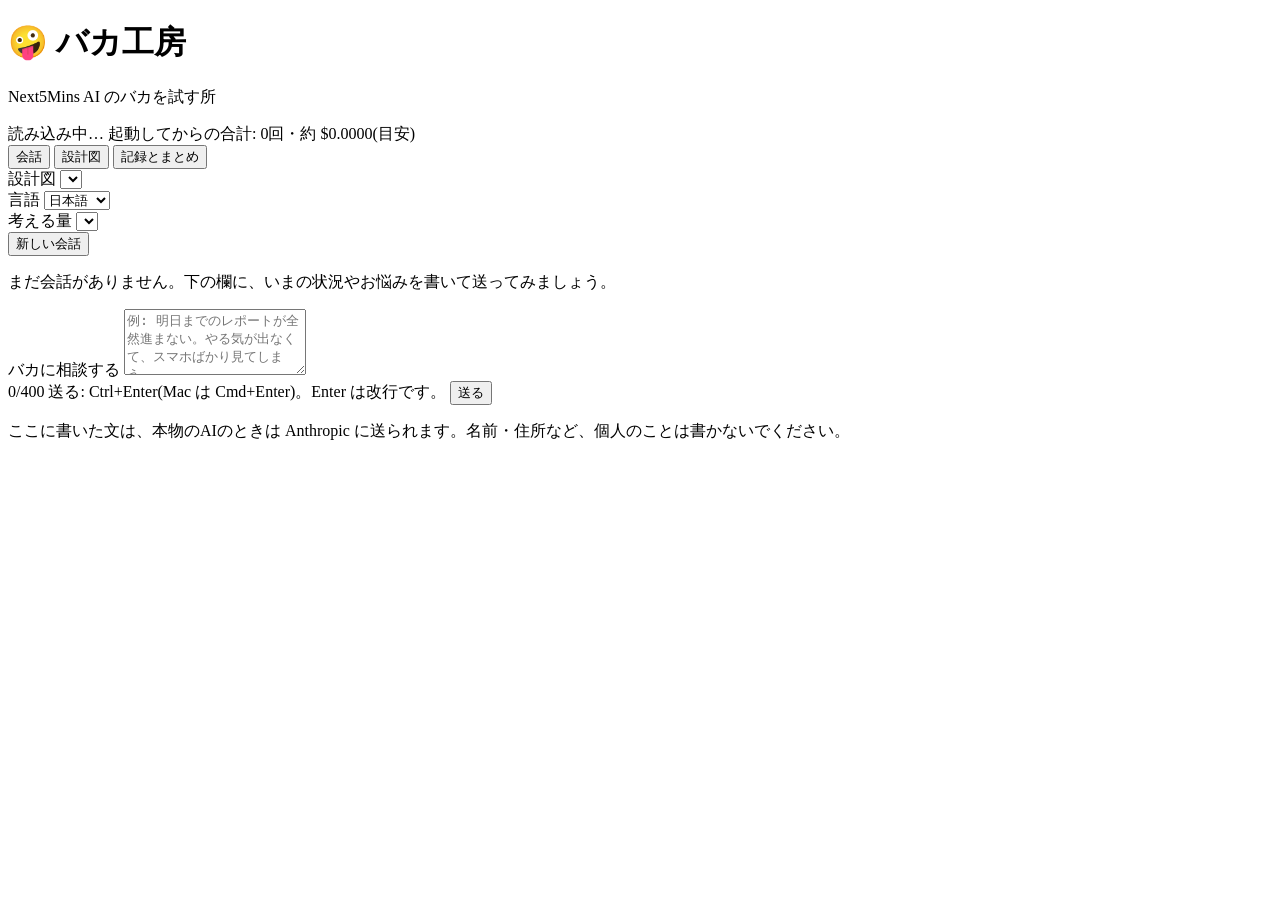
==== 成果物/制作・販売部/Next5MinsAI/idiot-lab/web/index.html @ f8cac487 "バカ工房: バカの仕組み(頭)・窓口(サーバー)・会話の画面・自動テスト。点検(安全・費用・校閲)の指摘を直した・所見・決定 N5 2026-11-06 / 1(2026-11-06。社長の指示「まず" ====
<!doctype html>
<html lang="ja">
<head>
<meta charset="utf-8">
<meta name="viewport" content="width=device-width, initial-scale=1">
<title>バカ工房</title>
<link rel="stylesheet" href="/web/app.css">
</head>
<body>
<header class="top">
  <div class="top-inner">
    <div class="brand">
      <h1 class="brand-title">🤪 バカ工房</h1>
      <p class="brand-sub">Next5Mins AI のバカを試す所</p>
    </div>
    <div class="top-info">
      <span id="modeBadge" class="badge">読み込み中…</span>
      <span id="modelName" class="model-name"></span>
      <span id="totals" class="totals">起動してからの合計: 0回・約 $0.0000(目安)</span>
    </div>
  </div>
  <div id="dryBand" class="dry-band" hidden>予行: にせのバカが答えています(AIは使っていません)</div>
</header>

<main class="main">
  <div id="loadError" class="err-box" role="alert" hidden></div>

  <div class="tabs" role="tablist" aria-label="画面の切り替え">
    <button type="button" class="tab is-active" id="tab-chat" role="tab" aria-selected="true" aria-controls="panel-chat" data-tab="chat">会話</button>
    <button type="button" class="tab" id="tab-bp" role="tab" aria-selected="false" aria-controls="panel-bp" data-tab="bp">設計図</button>
    <button type="button" class="tab" id="tab-sum" role="tab" aria-selected="false" aria-controls="panel-sum" data-tab="sum">記録とまとめ</button>
  </div>

  <!-- 会話 -->
  <section id="panel-chat" class="panel" role="tabpanel" aria-labelledby="tab-chat">
    <div class="settings">
      <div class="field">
        <label for="chatRef">設計図</label>
        <select id="chatRef"></select>
      </div>
      <div class="field">
        <label for="chatLang">言語</label>
        <select id="chatLang">
          <option value="ja">日本語</option>
          <option value="en">English</option>
        </select>
      </div>
      <div class="field">
        <label for="chatThink">考える量</label>
        <select id="chatThink"></select>
      </div>
      <div class="field field-btn">
        <button type="button" id="newConv" class="btn btn-sub">新しい会話</button>
      </div>
    </div>
    <p id="lockNote" class="hint" hidden>会話の途中は、設計図・言語・考える量を変えられません。変えるときは「新しい会話」を押してください。</p>

    <div id="log" class="log" aria-live="polite">
      <p id="emptyNote" class="empty-note">まだ会話がありません。下の欄に、いまの状況やお悩みを書いて送ってみましょう。</p>
    </div>
    <div id="thinkingRow" class="thinking-row" hidden>
      <span class="thinking-text">🤪 バカが考えています<span class="dots" aria-hidden="true"><i>.</i><i>.</i><i>.</i></span></span>
    </div>
    <div id="chatError" class="err-box" role="alert" hidden></div>

    <div class="input-area">
      <label for="chatText" class="input-label">バカに相談する</label>
      <textarea id="chatText" rows="4" placeholder="例: 明日までのレポートが全然進まない。やる気が出なくて、スマホばかり見てしまう。"></textarea>
      <div class="input-row">
        <span id="charCount" class="char-count">0/400</span>
        <span class="key-hint">送る: Ctrl+Enter(Mac は Cmd+Enter)。Enter は改行です。</span>
        <button type="button" id="sendBtn" class="btn btn-main">送る</button>
      </div>
      <p class="notice">ここに書いた文は、本物のAIのときは Anthropic に送られます。名前・住所など、個人のことは書かないでください。</p>
    </div>
  </section>

  <!-- 設計図 -->
  <section id="panel-bp" class="panel" role="tabpanel" aria-labelledby="tab-bp" hidden>
    <div class="explain">
      <p>公式の設計図(v001…)は Claude が作ります。ここで保存すると、このPCの中だけの下書き(d001…)になります。</p>
      <p>良い下書きができたら、「記録とまとめ」で Claude に渡してください。</p>
    </div>
    <div class="field field-wide">
      <label for="bpRef">見る設計図</label>
      <select id="bpRef"></select>
    </div>
    <div id="bpMsg" class="msg" role="status" hidden></div>

    <form id="bpForm" class="bp-form" autocomplete="off">
      <div class="field"><label for="bp-title">名前(title。60文字まで)</label><input type="text" id="bp-title"></div>
      <div class="field"><label for="bp-note">変えた所のメモ(note)</label><textarea id="bp-note" rows="3"></textarea></div>
      <div class="field"><label for="bp-persona">バカの人物像(persona)</label><textarea id="bp-persona" rows="6"></textarea></div>
      <div class="field"><label for="bp-core_rule">いちばん大事な決まり(core_rule)</label><textarea id="bp-core_rule" rows="4"></textarea></div>

      <fieldset class="group">
        <legend>ネタの型(neta_types)</legend>
        <div id="netaList" class="neta-list"></div>
        <button type="button" id="netaAdd" class="btn btn-sub">型を足す</button>
      </fieldset>

      <div class="field"><label for="bp-rules">調子の決まり(rules。1行に1つ)</label><textarea id="bp-rules" rows="6"></textarea></div>
      <div class="field"><label for="bp-banned">やってはいけないこと(banned。1行に1つ)</label><textarea id="bp-banned" rows="6"></textarea></div>
      <div class="field"><label for="bp-conversation_rules">会話の続きの決まり(conversation_rules。1行に1つ)</label><textarea id="bp-conversation_rules" rows="6"></textarea></div>
      <div class="field"><label for="bp-item_rules">投げる品物の決まり(item_rules。1行に1つ)</label><textarea id="bp-item_rules" rows="6"></textarea></div>

      <fieldset class="group">
        <legend>叫ぶ言葉(shout_line)</legend>
        <div class="field"><label for="bp-shout-ja">日本語</label><input type="text" id="bp-shout-ja"></div>
        <div class="field"><label for="bp-shout-en">English</label><input type="text" id="bp-shout-en"></div>
      </fieldset>

      <fieldset class="group">
        <legend>長さの上限(length。日本語は文字数 10〜400、English は語数 5〜120)</legend>
        <div class="len-grid">
          <div class="field"><label for="bp-len-ja-say">日本語: せりふの長さ(say)</label><input type="number" id="bp-len-ja-say" min="10" max="400"></div>
          <div class="field"><label for="bp-len-ja-instruction">日本語: やることの長さ(instruction)</label><input type="number" id="bp-len-ja-instruction" min="10" max="400"></div>
          <div class="field"><label for="bp-len-ja-why_it_works">日本語: なぜ効くかの長さ(why_it_works)</label><input type="number" id="bp-len-ja-why_it_works" min="10" max="400"></div>
          <div class="field"><label for="bp-len-en-say">English: せりふの長さ(say)</label><input type="number" id="bp-len-en-say" min="5" max="120"></div>
          <div class="field"><label for="bp-len-en-instruction">English: やることの長さ(instruction)</label><input type="number" id="bp-len-en-instruction" min="5" max="120"></div>
          <div class="field"><label for="bp-len-en-why_it_works">English: なぜ効くかの長さ(why_it_works)</label><input type="number" id="bp-len-en-why_it_works" min="5" max="120"></div>
        </div>
      </fieldset>

      <fieldset class="group">
        <legend>言い回しの注意(language_notes)</legend>
        <div class="field"><label for="bp-ln-ja">日本語</label><textarea id="bp-ln-ja" rows="3"></textarea></div>
        <div class="field"><label for="bp-ln-en">English</label><textarea id="bp-ln-en" rows="3"></textarea></div>
      </fieldset>

      <details class="group adv">
        <summary>上級: お手本の会話(examples)</summary>
        <p class="hint">JSON で書きます。形は CONTRACT の1章のとおり。分からなければ、さわらないでください。</p>
        <div class="field"><label for="bp-examples">お手本の会話(examples。JSON)</label><textarea id="bp-examples" rows="12" class="mono" spellcheck="false"></textarea></div>
      </details>

      <div class="btn-row">
        <button type="button" id="bpSave" class="btn btn-main">下書きとして保存</button>
        <button type="button" id="bpSystem" class="btn btn-sub">指示文の全文を見る</button>
      </div>
    </form>
    <div id="bpErr" class="err-box" role="alert" hidden></div>
    <div id="sysWrap" hidden>
      <h2 class="sub-h" id="sysTitle">指示文の全文</h2>
      <pre id="sysPre" class="sys-pre" tabindex="0"></pre>
    </div>
  </section>

  <!-- 記録とまとめ -->
  <section id="panel-sum" class="panel" role="tabpanel" aria-labelledby="tab-sum" hidden>
    <div class="explain">
      <p>会話の記録から、Claude に渡すまとめを作ります。</p>
      <p class="warn-line">公開のリポジトリ(GitHub の公開の置き場)には貼らないでください(Claude とのチャットに貼るだけ)。</p>
    </div>
    <div class="settings">
      <div class="field">
        <label for="sumDays">直近の日数(1〜30)</label>
        <input type="number" id="sumDays" min="1" max="30" value="7">
      </div>
      <div class="field field-check">
        <label class="check"><input type="checkbox" id="sumRated" checked> 評価をつけた回だけ</label>
      </div>
      <div class="field">
        <label for="sumDraft">下書きの設計図も入れる</label>
        <select id="sumDraft"></select>
      </div>
      <div class="field field-btn">
        <button type="button" id="sumMake" class="btn btn-main">まとめを作る</button>
      </div>
    </div>
    <div id="sumErr" class="err-box" role="alert" hidden></div>
    <div id="sumOut" hidden>
      <label for="sumText" class="input-label">できたまとめ(読むだけ)</label>
      <textarea id="sumText" rows="16" readonly class="mono"></textarea>
      <div class="btn-row">
        <button type="button" id="sumCopy" class="btn btn-sub">コピー</button>
        <span id="sumCopyMsg" class="msg-inline" role="status"></span>
      </div>
    </div>

    <div class="steps">
      <h2 class="sub-h">試行錯誤の手順</h2>
      <ol>
        <li>「会話」で、いまの状況を書いて、バカに答えさせる。言い返して、会話もできる。</li>
        <li>答えごとに「いい・ふつう・だめ」を押して、ひとことメモを書く。</li>
        <li>気になったら「設計図」で性格や決まりを直して、下書きとして保存し、新しい会話で試す。</li>
        <li>ここで「まとめを作る」を押し、出てきた文をコピーして、Claude とのチャットに貼る。</li>
        <li>Claude が、まとめをもとに、新しい公式の設計図を作る。</li>
        <li>PC の Claude Code で <code>/とる</code> と打つと(取り込みの合図です)、新しい設計図が取り込まれる。そのあと、また 1 から試す。</li>
      </ol>
    </div>
  </section>
</main>
<script src="/web/app.js"></script>
</body>
</html>
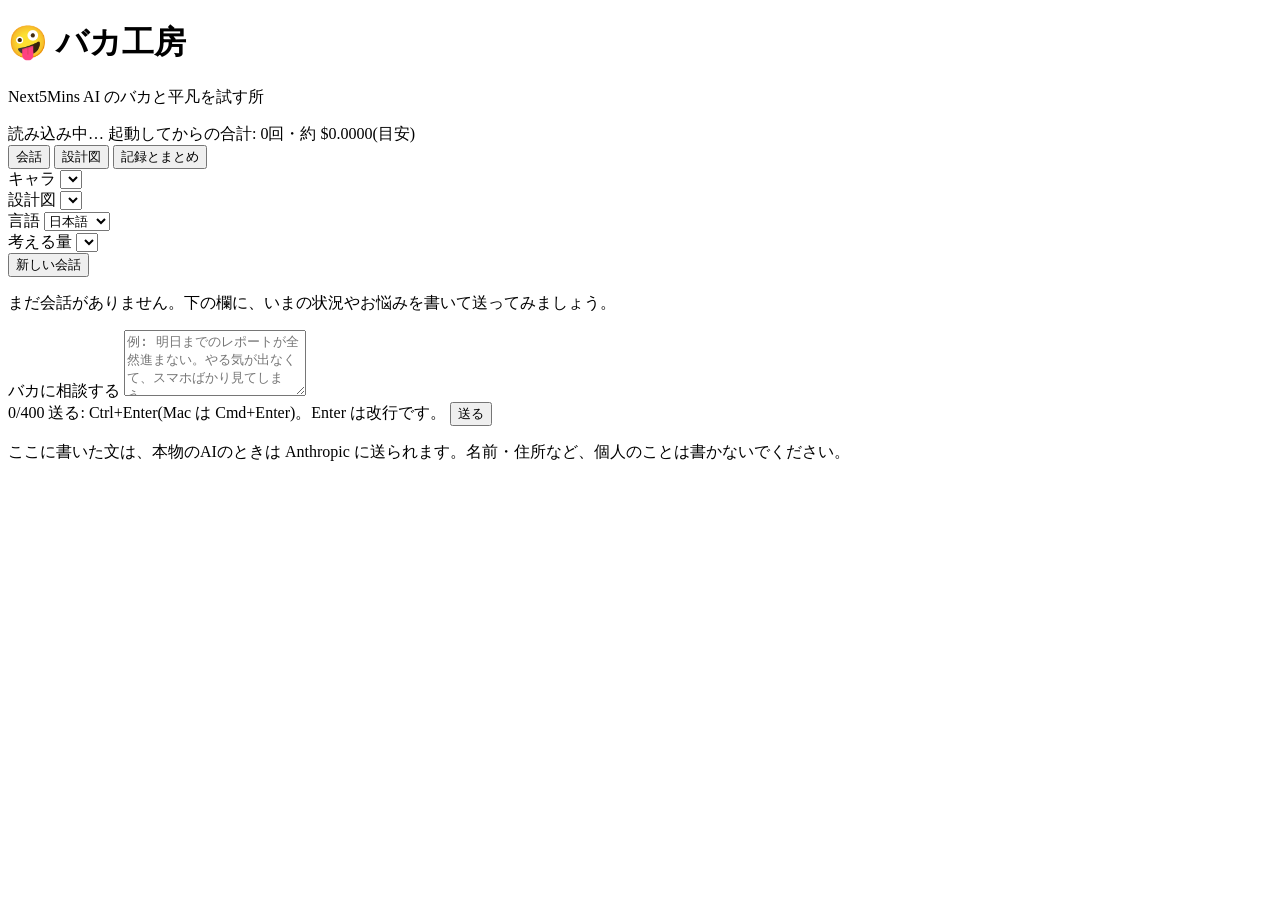
==== commit d3ab5c8d: "バカ工房に「😐 平凡」を足した(同じサイト・同じ .bat・同じ保存した鍵で、キャラの欄で選ぶ)・平凡の頭 brain/average/ と設計図 v001「最初の平凡」(一歩の型13)・askIdi" ====
--- a/成果物/制作・販売部/Next5MinsAI/idiot-lab/web/index.html
+++ b/成果物/制作・販売部/Next5MinsAI/idiot-lab/web/index.html
@@ -11,7 +11,7 @@
   <div class="top-inner">
     <div class="brand">
       <h1 class="brand-title">🤪 バカ工房</h1>
-      <p class="brand-sub">Next5Mins AI のバカを試す所</p>
+      <p class="brand-sub">Next5Mins AI のバカと平凡を試す所</p>
     </div>
     <div class="top-info">
       <span id="modeBadge" class="badge">読み込み中…</span>
@@ -19,7 +19,7 @@
       <span id="totals" class="totals">起動してからの合計: 0回・約 $0.0000(目安)</span>
     </div>
   </div>
-  <div id="dryBand" class="dry-band" hidden>予行: にせのバカが答えています(AIは使っていません)</div>
+  <div id="dryBand" class="dry-band" hidden>予行: にせのAIが答えています(AIは使っていません)</div>
 </header>
 
 <main class="main">
@@ -35,6 +35,10 @@
   <section id="panel-chat" class="panel" role="tabpanel" aria-labelledby="tab-chat">
     <div class="settings">
       <div class="field">
+        <label for="chatChar">キャラ</label>
+        <select id="chatChar"></select>
+      </div>
+      <div class="field">
         <label for="chatRef">設計図</label>
         <select id="chatRef"></select>
       </div>
@@ -53,18 +57,18 @@
         <button type="button" id="newConv" class="btn btn-sub">新しい会話</button>
       </div>
     </div>
-    <p id="lockNote" class="hint" hidden>会話の途中は、設計図・言語・考える量を変えられません。変えるときは「新しい会話」を押してください。</p>
+    <p id="lockNote" class="hint" hidden>会話の途中は、キャラ・設計図・言語・考える量を変えられません。変えるときは「新しい会話」を押してください。</p>
 
     <div id="log" class="log" aria-live="polite">
       <p id="emptyNote" class="empty-note">まだ会話がありません。下の欄に、いまの状況やお悩みを書いて送ってみましょう。</p>
     </div>
     <div id="thinkingRow" class="thinking-row" hidden>
-      <span class="thinking-text">🤪 バカが考えています<span class="dots" aria-hidden="true"><i>.</i><i>.</i><i>.</i></span></span>
+      <span class="thinking-text"><span id="thinkingWho">🤪 バカ</span>が考えています<span class="dots" aria-hidden="true"><i>.</i><i>.</i><i>.</i></span></span>
     </div>
     <div id="chatError" class="err-box" role="alert" hidden></div>
 
     <div class="input-area">
-      <label for="chatText" class="input-label">バカに相談する</label>
+      <label for="chatText" id="chatLabel" class="input-label">バカに相談する</label>
       <textarea id="chatText" rows="4" placeholder="例: 明日までのレポートが全然進まない。やる気が出なくて、スマホばかり見てしまう。"></textarea>
       <div class="input-row">
         <span id="charCount" class="char-count">0/400</span>
@@ -82,6 +86,10 @@
       <p>良い下書きができたら、「記録とまとめ」で Claude に渡してください。</p>
     </div>
     <div class="field field-wide">
+      <label for="bpChar">キャラ</label>
+      <select id="bpChar"></select>
+    </div>
+    <div class="field field-wide">
       <label for="bpRef">見る設計図</label>
       <select id="bpRef"></select>
     </div>
@@ -90,11 +98,11 @@
     <form id="bpForm" class="bp-form" autocomplete="off">
       <div class="field"><label for="bp-title">名前(title。60文字まで)</label><input type="text" id="bp-title"></div>
       <div class="field"><label for="bp-note">変えた所のメモ(note)</label><textarea id="bp-note" rows="3"></textarea></div>
-      <div class="field"><label for="bp-persona">バカの人物像(persona)</label><textarea id="bp-persona" rows="6"></textarea></div>
+      <div class="field"><label for="bp-persona" id="bpPersonaLabel">バカの人物像(persona)</label><textarea id="bp-persona" rows="6"></textarea></div>
       <div class="field"><label for="bp-core_rule">いちばん大事な決まり(core_rule)</label><textarea id="bp-core_rule" rows="4"></textarea></div>
 
       <fieldset class="group">
-        <legend>ネタの型(neta_types)</legend>
+        <legend id="netaLegend">ネタの型(neta_types)</legend>
         <div id="netaList" class="neta-list"></div>
         <button type="button" id="netaAdd" class="btn btn-sub">型を足す</button>
       </fieldset>
@@ -102,9 +110,9 @@
       <div class="field"><label for="bp-rules">調子の決まり(rules。1行に1つ)</label><textarea id="bp-rules" rows="6"></textarea></div>
       <div class="field"><label for="bp-banned">やってはいけないこと(banned。1行に1つ)</label><textarea id="bp-banned" rows="6"></textarea></div>
       <div class="field"><label for="bp-conversation_rules">会話の続きの決まり(conversation_rules。1行に1つ)</label><textarea id="bp-conversation_rules" rows="6"></textarea></div>
-      <div class="field"><label for="bp-item_rules">投げる品物の決まり(item_rules。1行に1つ)</label><textarea id="bp-item_rules" rows="6"></textarea></div>
-
-      <fieldset class="group">
+      <div class="field" id="itemRulesField"><label for="bp-item_rules">投げる品物の決まり(item_rules。1行に1つ)</label><textarea id="bp-item_rules" rows="6"></textarea></div>
+
+      <fieldset class="group" id="shoutGroup">
         <legend>叫ぶ言葉(shout_line)</legend>
         <div class="field"><label for="bp-shout-ja">日本語</label><input type="text" id="bp-shout-ja"></div>
         <div class="field"><label for="bp-shout-en">English</label><input type="text" id="bp-shout-en"></div>
@@ -154,6 +162,10 @@
     </div>
     <div class="settings">
       <div class="field">
+        <label for="sumChar">キャラ</label>
+        <select id="sumChar"></select>
+      </div>
+      <div class="field">
         <label for="sumDays">直近の日数(1〜30)</label>
         <input type="number" id="sumDays" min="1" max="30" value="7">
       </div>
@@ -181,7 +193,7 @@
     <div class="steps">
       <h2 class="sub-h">試行錯誤の手順</h2>
       <ol>
-        <li>「会話」で、いまの状況を書いて、バカに答えさせる。言い返して、会話もできる。</li>
+        <li>「会話」で、いまの状況を書いて、キャラ(バカか平凡)に答えさせる。言い返して、会話もできる。</li>
         <li>答えごとに「いい・ふつう・だめ」を押して、ひとことメモを書く。</li>
         <li>気になったら「設計図」で性格や決まりを直して、下書きとして保存し、新しい会話で試す。</li>
         <li>ここで「まとめを作る」を押し、出てきた文をコピーして、Claude とのチャットに貼る。</li>
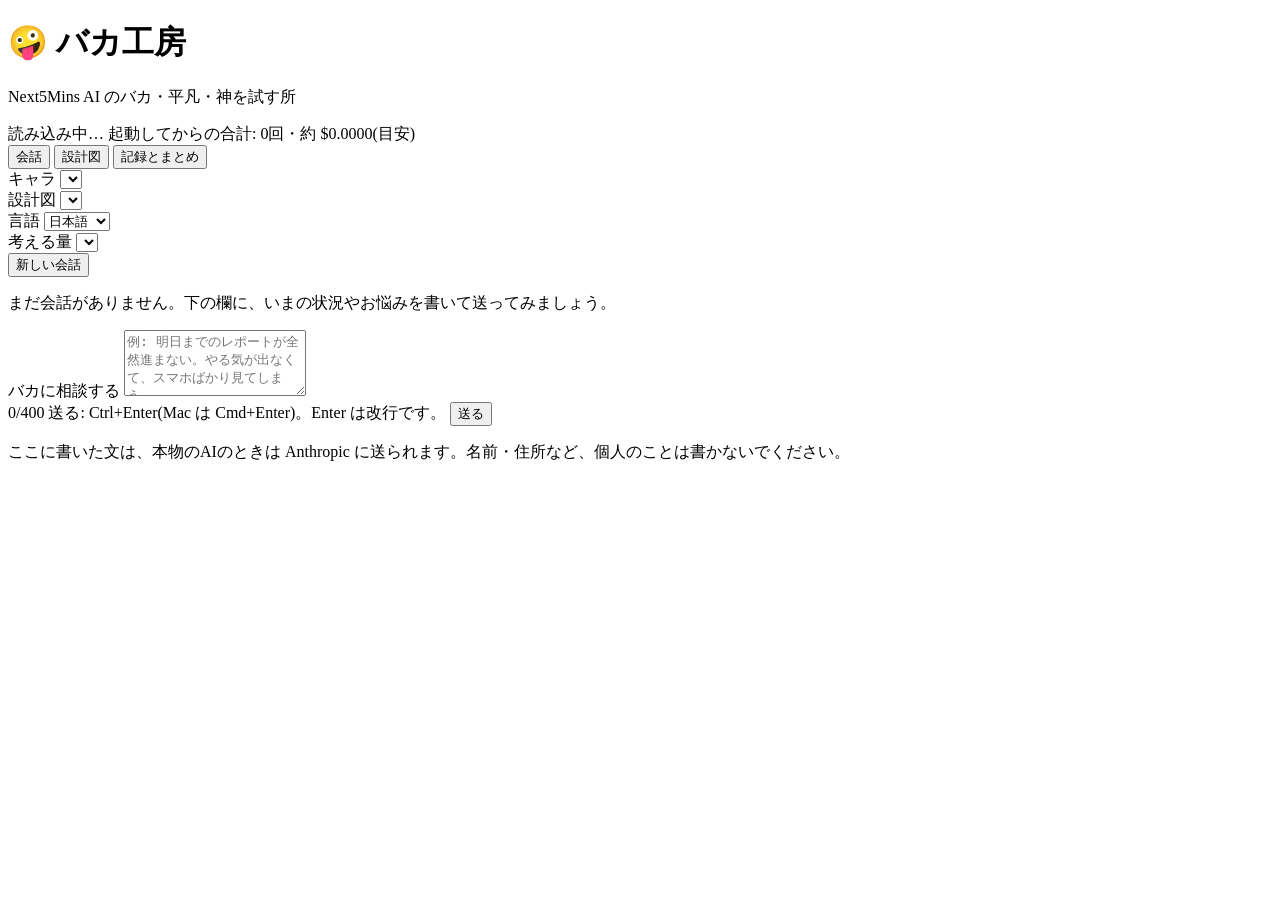
==== commit 5d30c82b: "バカ工房に「⚡ 神」を足した(同じサイト・同じ .bat・同じ保存した鍵で、キャラの欄で選ぶ)・神の頭 brain/god/ と設計図 v001「最初の神」(力の型16を窓口が毎回でたらめに1つ渡す)" ====
--- a/成果物/制作・販売部/Next5MinsAI/idiot-lab/web/index.html
+++ b/成果物/制作・販売部/Next5MinsAI/idiot-lab/web/index.html
@@ -11,7 +11,7 @@
   <div class="top-inner">
     <div class="brand">
       <h1 class="brand-title">🤪 バカ工房</h1>
-      <p class="brand-sub">Next5Mins AI のバカと平凡を試す所</p>
+      <p class="brand-sub">Next5Mins AI のバカ・平凡・神を試す所</p>
     </div>
     <div class="top-info">
       <span id="modeBadge" class="badge">読み込み中…</span>
@@ -193,7 +193,7 @@
     <div class="steps">
       <h2 class="sub-h">試行錯誤の手順</h2>
       <ol>
-        <li>「会話」で、いまの状況を書いて、キャラ(バカか平凡)に答えさせる。言い返して、会話もできる。</li>
+        <li>「会話」で、いまの状況を書いて、キャラ(バカ・平凡・神)に答えさせる。言い返して、会話もできる。</li>
         <li>答えごとに「いい・ふつう・だめ」を押して、ひとことメモを書く。</li>
         <li>気になったら「設計図」で性格や決まりを直して、下書きとして保存し、新しい会話で試す。</li>
         <li>ここで「まとめを作る」を押し、出てきた文をコピーして、Claude とのチャットに貼る。</li>
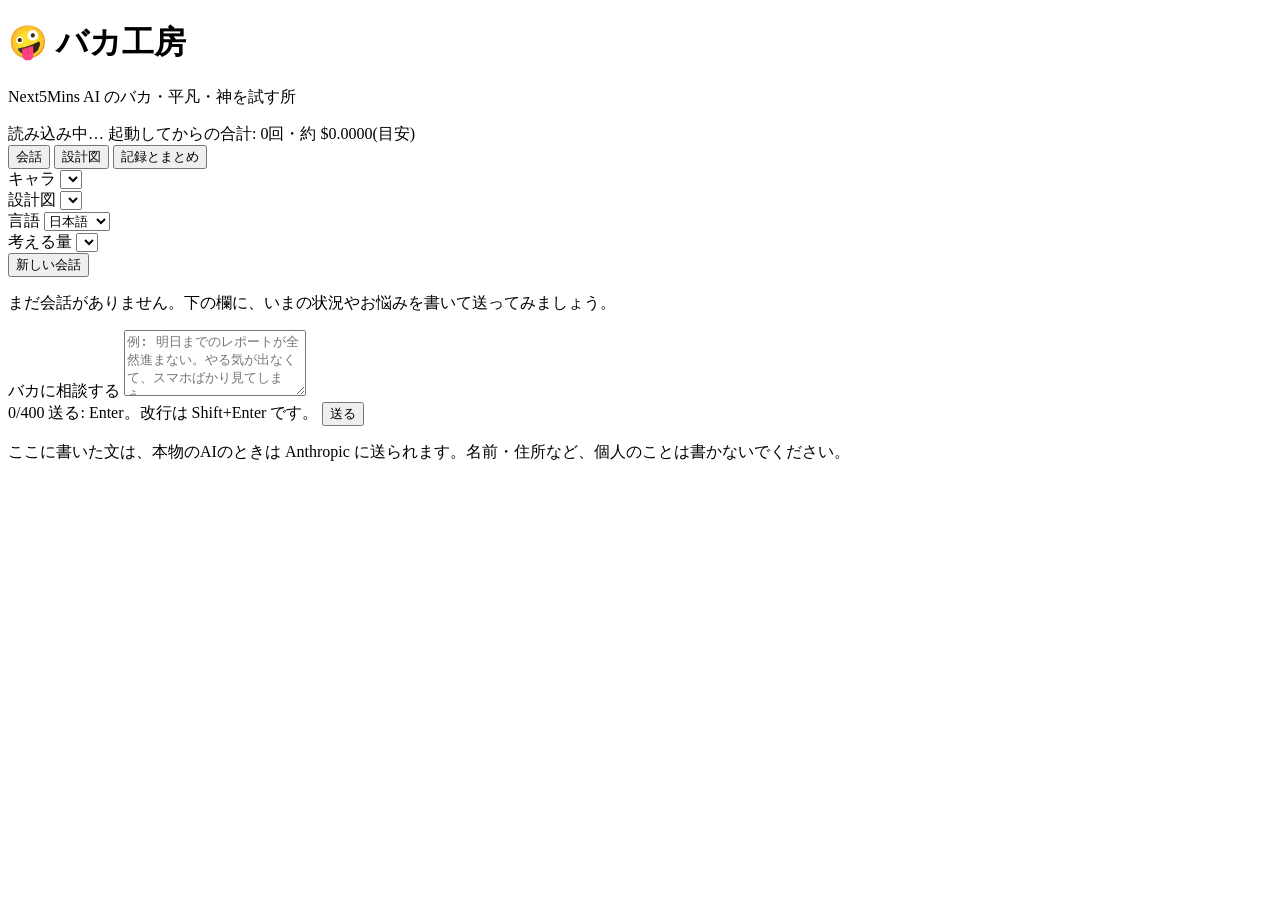
==== commit b5349fc5: "バカ工房: バカ v008「テンプレートなしの少し長いバカ」(せりふ2〜3文・90文字)・神 v003「人に伝説をやらせる神」(神が片づけず、相談した人が伝説級の行いをする)・相談を Enter で送" ====
--- a/成果物/制作・販売部/Next5MinsAI/idiot-lab/web/index.html
+++ b/成果物/制作・販売部/Next5MinsAI/idiot-lab/web/index.html
@@ -72,7 +72,7 @@
       <textarea id="chatText" rows="4" placeholder="例: 明日までのレポートが全然進まない。やる気が出なくて、スマホばかり見てしまう。"></textarea>
       <div class="input-row">
         <span id="charCount" class="char-count">0/400</span>
-        <span class="key-hint">送る: Ctrl+Enter(Mac は Cmd+Enter)。Enter は改行です。</span>
+        <span class="key-hint">送る: Enter。改行は Shift+Enter です。</span>
         <button type="button" id="sendBtn" class="btn btn-main">送る</button>
       </div>
       <p class="notice">ここに書いた文は、本物のAIのときは Anthropic に送られます。名前・住所など、個人のことは書かないでください。</p>
